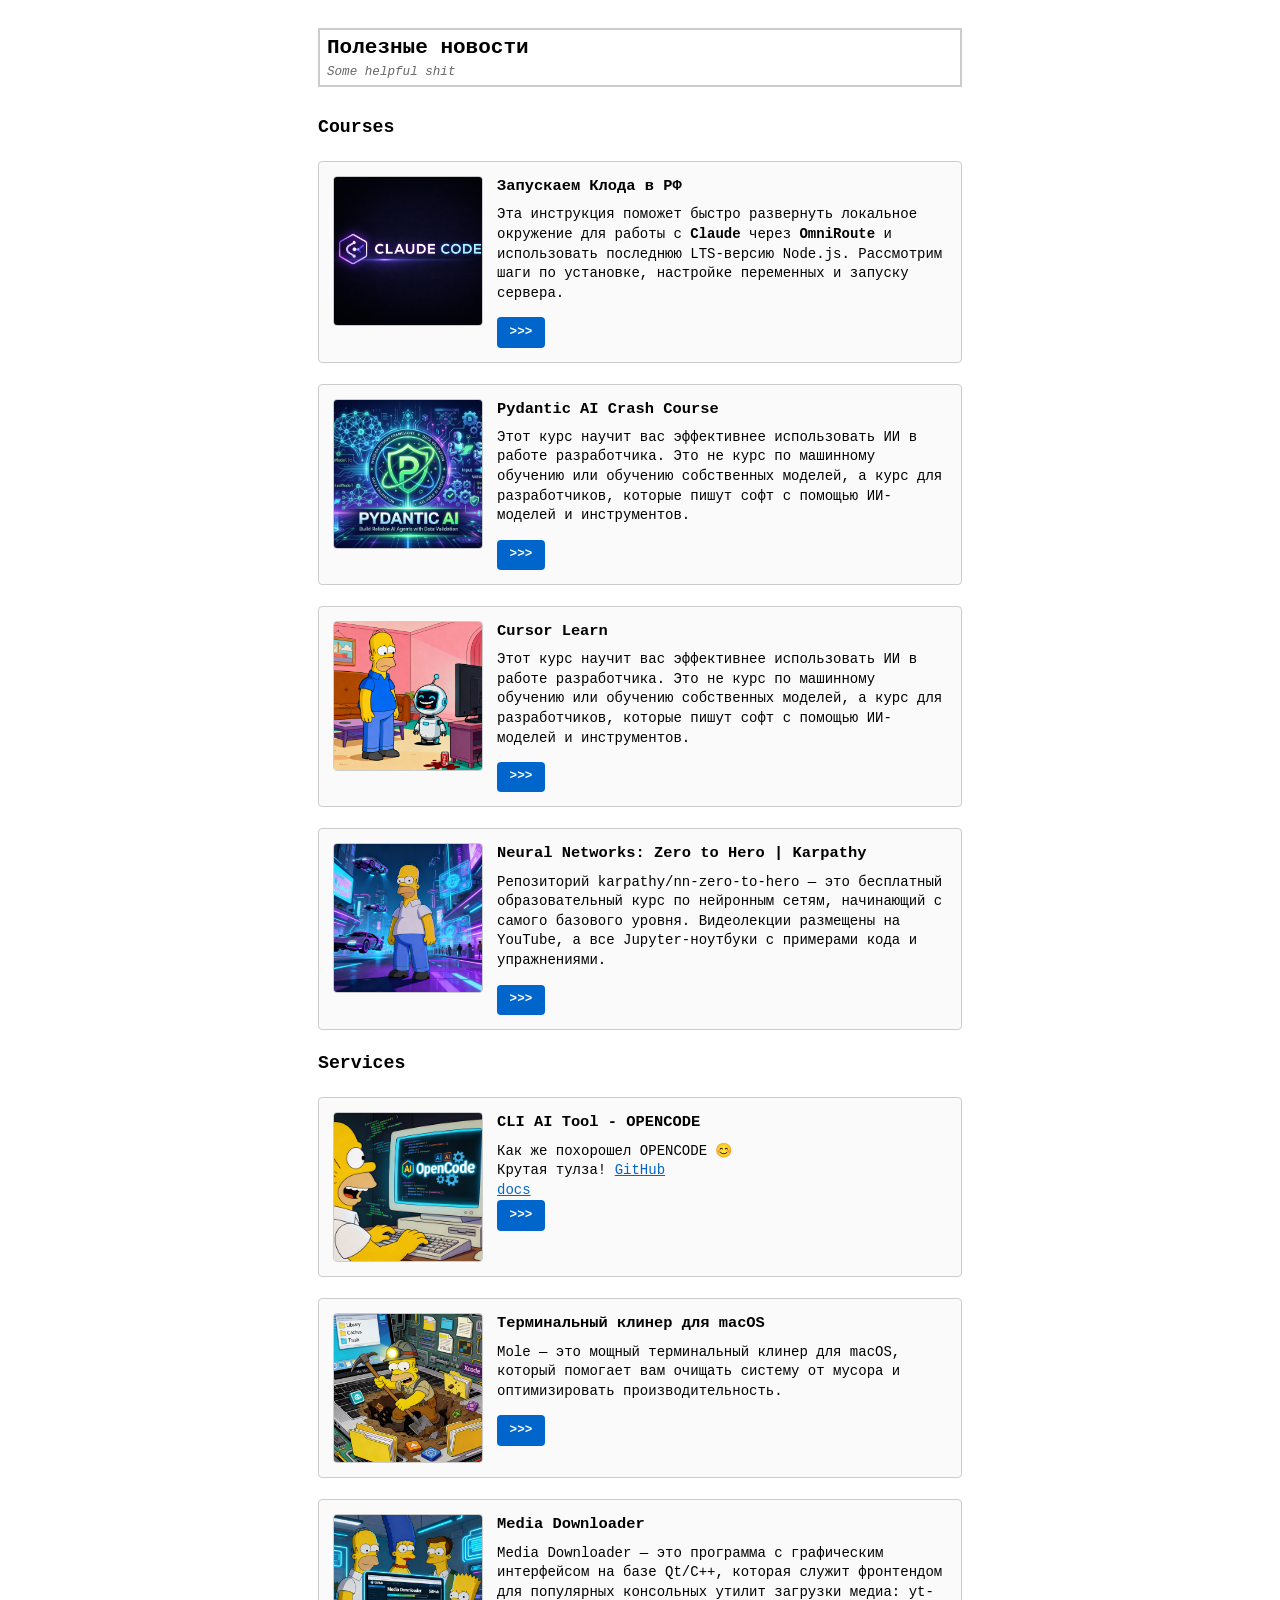
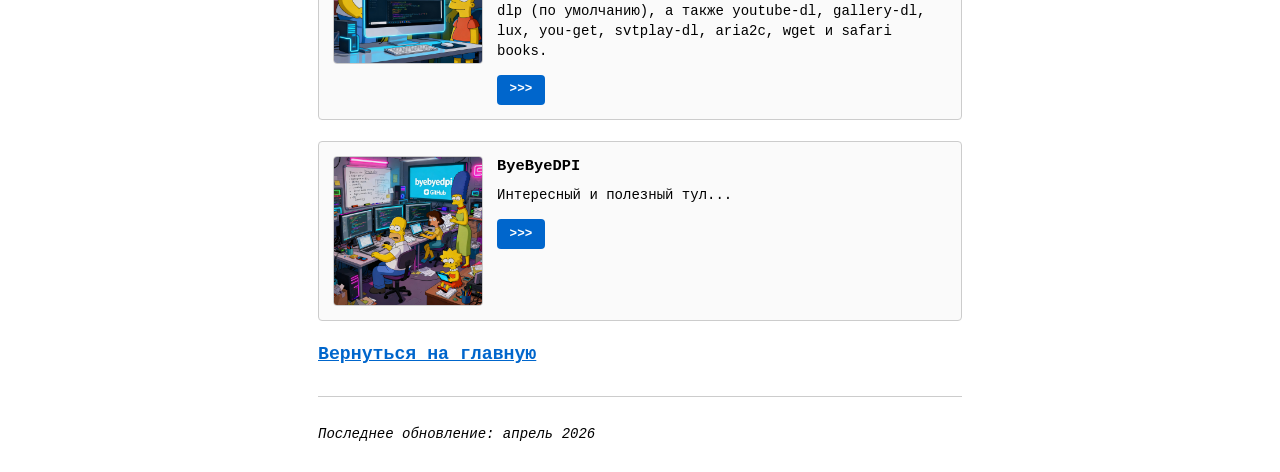
==== news.html @ b44d033d "add anthropic" ====
<!DOCTYPE html>
<html lang="ru">
<head>
    <meta charset="utf-8">
    <meta name="viewport" content="width=device-width, initial-scale=1.0, user-scalable=yes">
    <meta name="author" content="Дмитрий Болдырев">
    <link rel="icon" type="image/x-icon" href="img/favicon.ico">
    <title>Новости проектов</title>
    <link rel="stylesheet" href="css/reset.css">
    <link rel="stylesheet" href="css/style-news.css">
</head>
<body>
    <table class="header">
        <tr>
            <td colspan="2" rowspan="2" class="width-auto">
                <h1 class="title">Полезные новости</h1>
                <span class="subtitle">Some helpful shit</span>
            </td>
        </tr>
    </table>


    <h2 id="tech-news">Courses</h2>

    <div class="news-item">
        <img src="img/cc0704.png" alt="AI News" class="news-image">
        <div class="news-content">
            <h3>Запускаем Клода в РФ</h3>
            <p>Эта инструкция поможет быстро развернуть локальное окружение для работы с 
                <strong>Claude</strong> через <strong>OmniRoute</strong> и использовать последнюю 
                LTS-версию Node.js. Рассмотрим шаги по установке, настройке переменных и запуску сервера.</p>
            <a href="/claude.html" target="_blank" class="read-more">>>></a>
        </div>
    </div>

    <div class="news-item">
        <img src="img/032026_02.png" alt="AI News" class="news-image">
        <div class="news-content">
            <h3>Pydantic AI Crash Course</h3>
            <p>Этот курс научит вас эффективнее использовать ИИ в работе разработчика. Это не курс по машинному обучению или обучению собственных моделей, а курс для разработчиков, которые пишут софт с помощью ИИ-моделей и инструментов.</p>
            <a href="https://www.youtube.com/watch?v=pXktHVUpXUc" target="_blank" class="read-more">>>></a>
        </div>
    </div>

    <div class="news-item">
        <img src="img/01_1025.png" alt="AI News" class="news-image">
        <div class="news-content">
            <h3>Cursor Learn</h3>
            <p>Этот курс научит вас эффективнее использовать ИИ в работе разработчика. Это не курс по машинному обучению или обучению собственных моделей, а курс для разработчиков, которые пишут софт с помощью ИИ-моделей и инструментов.</p>
            <a href="https://cursor.com/ru/learn" target="_blank" class="read-more">>>></a>
        </div>
    </div>

    <div class="news-item">
        <img src="img/02_1025.png" alt="Big Data" class="news-image">
        <div class="news-content">
            <h3>Neural Networks: Zero to Hero | Karpathy</h3>
            <p>Репозиторий karpathy/nn-zero-to-hero — это бесплатный образовательный курс по нейронным сетям, начинающий с самого базового уровня. Видеолекции размещены на YouTube, а все Jupyter-ноутбуки с примерами кода и упражнениями.</p>
            <a href="https://github.com/karpathy/nn-zero-to-hero/tree/master" target="_blank" class="read-more">>>></a>
        </div>
    </div>

    <h2 id="data-science">Services</h2>

    <div class="news-item">
        <img src="img/032026_01.png" alt="ML Research" class="news-image">
        <div class="news-content">
            <h3>CLI AI Tool - OPENCODE</h3>
            <p>Как же похорошел OPENCODE 😊 <br>
                Крутая тулза! 
                <a href="https://github.com/open-code-labs/open-code">GitHub</a><br>
                <a href="https://opencode.ai/docs">docs</a><br>
            <a href="https://opencode.ai/docs" target="_blank" class="read-more">>>></a>
        </div>
    </div>

    <div class="news-item">
        <img src="img/mole.png" alt="ML Research" class="news-image">
        <div class="news-content">
            <h3>Терминальный клинер для macOS</h3>
            <p>Mole — это мощный терминальный клинер для macOS, который помогает вам очищать систему от мусора и оптимизировать производительность.</p>
            <a href="https://github.com/tw93/Mole" target="_blank" class="read-more">>>></a>
        </div>
    </div>

    <div class="news-item">
        <img src="img/03_1025.png" alt="ML Research" class="news-image">
        <div class="news-content">
            <h3>Media Downloader</h3>
            <p>Media Downloader — это программа с графическим интерфейсом на базе Qt/C++, которая служит фронтендом для популярных консольных утилит загрузки медиа: yt-dlp (по умолчанию), а также youtube-dl, gallery-dl, lux, you-get, svtplay-dl, aria2c, wget и safari books.</p>
            <a href="https://github.com/mhogomchungu/media-downloader" target="_blank" class="read-more">>>></a>
        </div>
    </div>

    <div class="news-item">
        <img src="img/04_1025.png" alt="Python DS" class="news-image">
        <div class="news-content">
            <h3>ByeByeDPI</h3>
            <p>Интересный и полезный тул...</p>
            <a href="https://github.com/BDManual/ByeByeDPI-Manual/blob/main/start.md" target="_blank" class="read-more">
                >>>
            </a>
        </div>
    </div>


    <h2 id="back"><a href="index.html">Вернуться на главную</a></h2>

    <hr>
    <p><em>Последнее обновление: апрель 2026</em></p>

    <script src="js/script.js"></script>
</body>
</html>
---- css/style-news.css ----
/* Light theme for News page */

:root {
  --mono-font: 'SF Mono', 'Monaco', 'Inconsolata', 'Fira Code', 'Fira Mono', 'Roboto Mono', 'Consolas', 'Liberation Mono', monospace;
  --char-width: 0.6em;
  --line-height: 1.4;
  --border-color: #ccc;
  --bg-color: #fff;
  --text-color: #000;
  --accent-color: #666;
  --grid-size: calc(var(--char-width) * 80);
}

* {
  box-sizing: border-box;
}

html {
  font-family: var(--mono-font);
  font-size: 14px;
  line-height: var(--line-height);
  color: var(--text-color);
  background-color: var(--bg-color);
}

body {
  max-width: var(--grid-size);
  margin: 0 auto;
  padding: 1em;
}

/* Typography */
h1, h2, h3, h4, h5, h6 {
  font-weight: bold;
  margin: 1em 0 0.5em 0;
  line-height: var(--line-height);
}

h1 { font-size: 1.5em; }
h2 { font-size: 1.3em; }
h3 { font-size: 1.1em; }
h4 { font-size: 1em; }

p {
  margin: 0 0 1em 0;
}

/* Header table */
.header {
  width: 100%;
  border-collapse: collapse;
  margin-bottom: 2em;
  border: 1px solid var(--border-color);
}

.header th,
.header td {
  border: 1px solid var(--border-color);
  padding: 0.2em 0.5em;
  text-align: left;
  vertical-align: top;
}

.header th {
  background-color: #f0f0f0;
  font-weight: bold;
  white-space: nowrap;
}

.width-min {
  width: 1%;
  white-space: nowrap;
}

.width-auto {
  width: auto;
}

/* Force header table into a single-column stacked layout */
.header tr {
  display: block;
}

.header th,
.header td {
  display: block;
  width: 100%;
}

.header tr + tr {
  margin-top: 0.5em;
}

.title {
  font-size: 1.5em;
  margin: 0;
  font-weight: bold;
}

.subtitle {
  font-size: 0.9em;
  color: var(--accent-color);
  font-style: italic;
}

/* Navigation */
#TOC {
  margin: 2em 0;
  padding: 1em;
  border: 1px solid var(--border-color);
  background-color: #f9f9f9;
}

#TOC ul {
  margin: 0;
  padding-left: 1.5em;
}

#TOC li {
  margin: 0.2em 0;
}

#toc-title {
  margin-top: 0;
  font-size: 1.1em;
}

/* Lists */
ul, ol {
  margin: 0 0 1em 0;
  padding-left: 2em;
}

li {
  margin: 0.3em 0;
}

/* Tables */
table {
  width: 100%;
  border-collapse: collapse;
  margin: 1em 0;
}

th, td {
  border: 1px solid var(--border-color);
  padding: 0.3em 0.5em;
  text-align: left;
  vertical-align: top;
}

th {
  background-color: #f0f0f0;
  font-weight: bold;
}

/* Grid system */
.grid {
  display: grid;
  grid-template-columns: 1fr 1fr;
  gap: 2em;
  margin: 1em 0;
}

@media (max-width: 600px) {
  .grid {
    grid-template-columns: 1fr;
  }
}

/* Code and preformatted text */
code {
  font-family: var(--mono-font);
  background-color: #f0f0f0;
  padding: 0.1em 0.3em;
  border-radius: 2px;
  font-size: 0.9em;
}

pre {
  background-color: #f0f0f0;
  padding: 1em;
  overflow-x: auto;
  border: 1px solid var(--border-color);
  margin: 1em 0;
}

pre code {
  background: none;
  padding: 0;
}

/* Figures */
figure {
  margin: 2em 0;
  padding: 1em;
  border: 1px solid var(--border-color);
  background-color: #f9f9f9;
}

figcaption {
  font-style: italic;
  margin-top: 0.5em;
  color: var(--accent-color);
  text-align: center;
}

/* Links */
a {
  color: #0066cc;
  text-decoration: underline;
}

a:hover {
  background-color: #e6f3ff;
}

/* Horizontal rule */
hr {
  border: none;
  border-top: 1px solid var(--border-color);
  margin: 2em 0;
}

/* Emphasis */
strong {
  font-weight: bold;
}

em {
  font-style: italic;
}

/* Time elements */
time {
  white-space: nowrap;
}

/* Responsive design */
@media (max-width: 800px) {
  html {
    font-size: 13px;
  }

  body {
    padding: 0.5em;
  }

  .header th,
  .header td {
    padding: 0.1em 0.3em;
  }
}

@media (max-width: 600px) {
  html {
    font-size: 12px;
  }

  .grid {
    grid-template-columns: 1fr;
    gap: 1em;
  }
}

/* News items styling */
.news-item {
  display: flex;
  gap: 1em;
  margin: 1.5em 0;
  padding: 1em;
  border: 1px solid var(--border-color);
  background-color: #fafafa;
  border-radius: 4px;
}

.news-image {
  width: 150px;
  height: 150px;
  object-fit: cover;
  border: 1px solid var(--border-color);
  border-radius: 4px;
}

.news-content {
  flex: 1;
}

.news-content h3 {
  margin: 0 0 0.5em 0;
  font-size: 1.1em;
}

.news-content p {
  margin: 0 0 1em 0;
  line-height: 1.4;
}

.read-more {
  display: inline-block;
  padding: 0.5em 1em;
  background-color: #0066cc;
  color: white;
  text-decoration: none;
  border-radius: 4px;
  font-size: 0.9em;
  font-weight: bold;
}

.read-more:hover {
  background-color: #0052a3;
}

@media (max-width: 600px) {
  .news-item {
    flex-direction: column;
    align-items: center;
    text-align: center;
  }

  .news-image {
    width: 100%;
    max-width: 200px;
  }
}

/* Print styles */
@media print {
  body {
    max-width: none;
    margin: 0;
    padding: 0;
  }

  .header,
  table,
  figure {
    break-inside: avoid;
  }
}
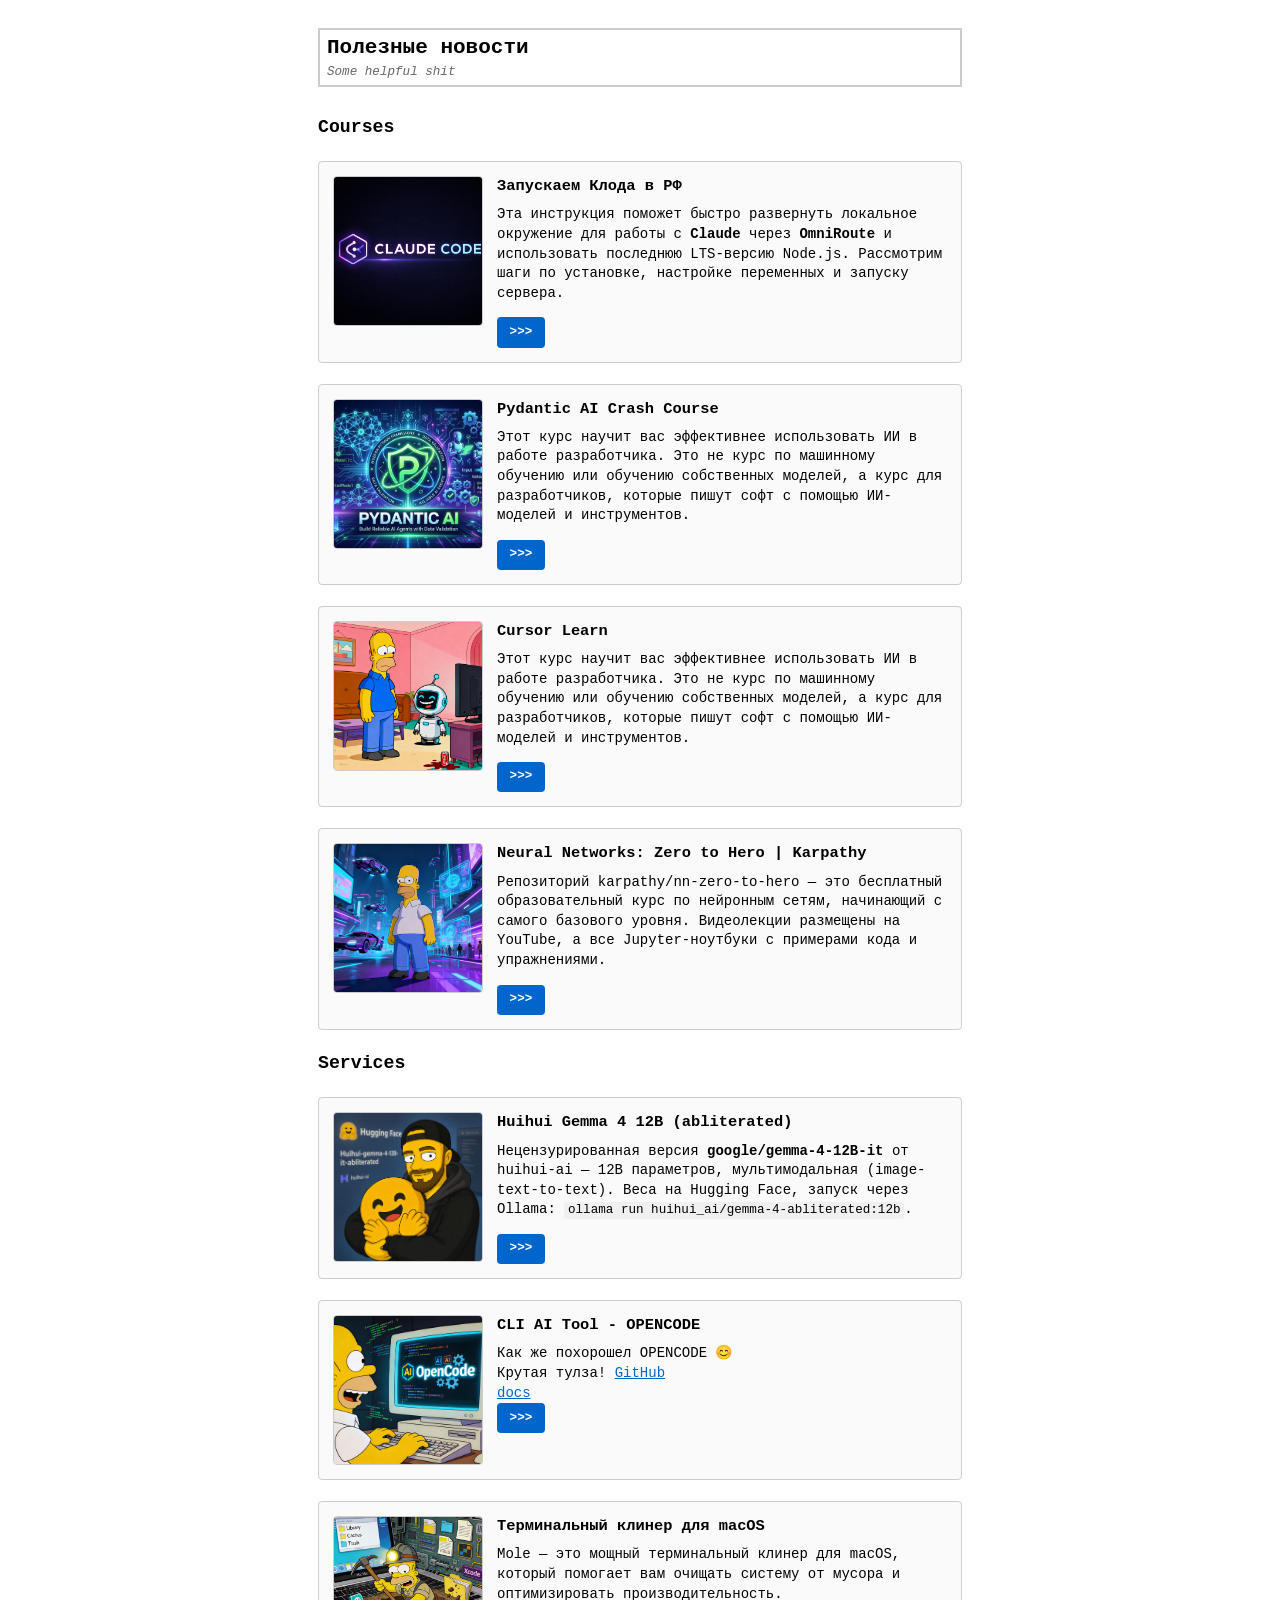
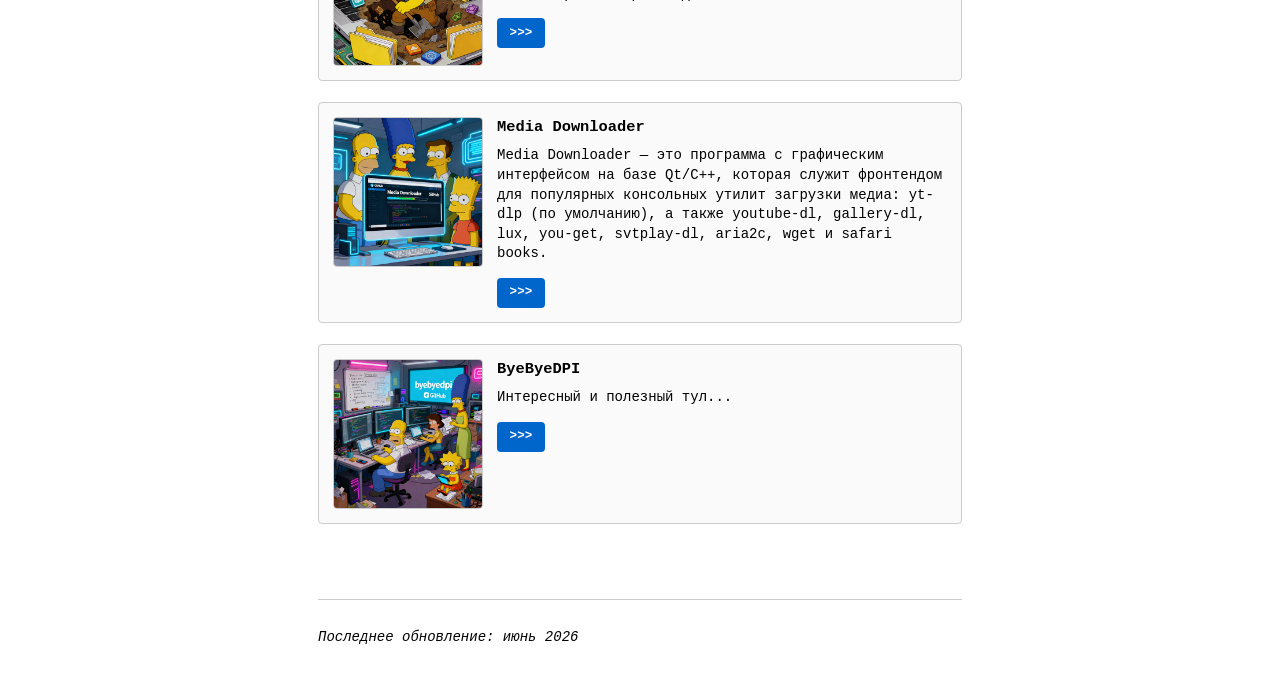
==== commit d1d42a85: "add june news about huihui" ====
--- a/news.html
+++ b/news.html
@@ -63,6 +63,15 @@
     <h2 id="data-science">Services</h2>
 
     <div class="news-item">
+        <img src="img/1725cb9a-3fef-4d7f-93b3-381a0eb45fa9.png" alt="Gemma 4 Abliterated" class="news-image">
+        <div class="news-content">
+            <h3>Huihui Gemma 4 12B (abliterated)</h3>
+            <p>Нецензурированная версия <strong>google/gemma-4-12B-it</strong> от huihui-ai — 12B параметров, мультимодальная (image-text-to-text). Веса на Hugging Face, запуск через Ollama: <code>ollama run huihui_ai/gemma-4-abliterated:12b</code>.</p>
+            <a href="https://huggingface.co/huihui-ai/Huihui-gemma-4-12B-it-abliterated" target="_blank" class="read-more">>>></a>
+        </div>
+    </div>
+
+    <div class="news-item">
         <img src="img/032026_01.png" alt="ML Research" class="news-image">
         <div class="news-content">
             <h3>CLI AI Tool - OPENCODE</h3>
@@ -107,7 +116,7 @@
     <h2 id="back"><a href="index.html">Вернуться на главную</a></h2>
 
     <hr>
-    <p><em>Последнее обновление: апрель 2026</em></p>
+    <p><em>Последнее обновление: июнь 2026</em></p>
 
     <script src="js/script.js"></script>
 </body>
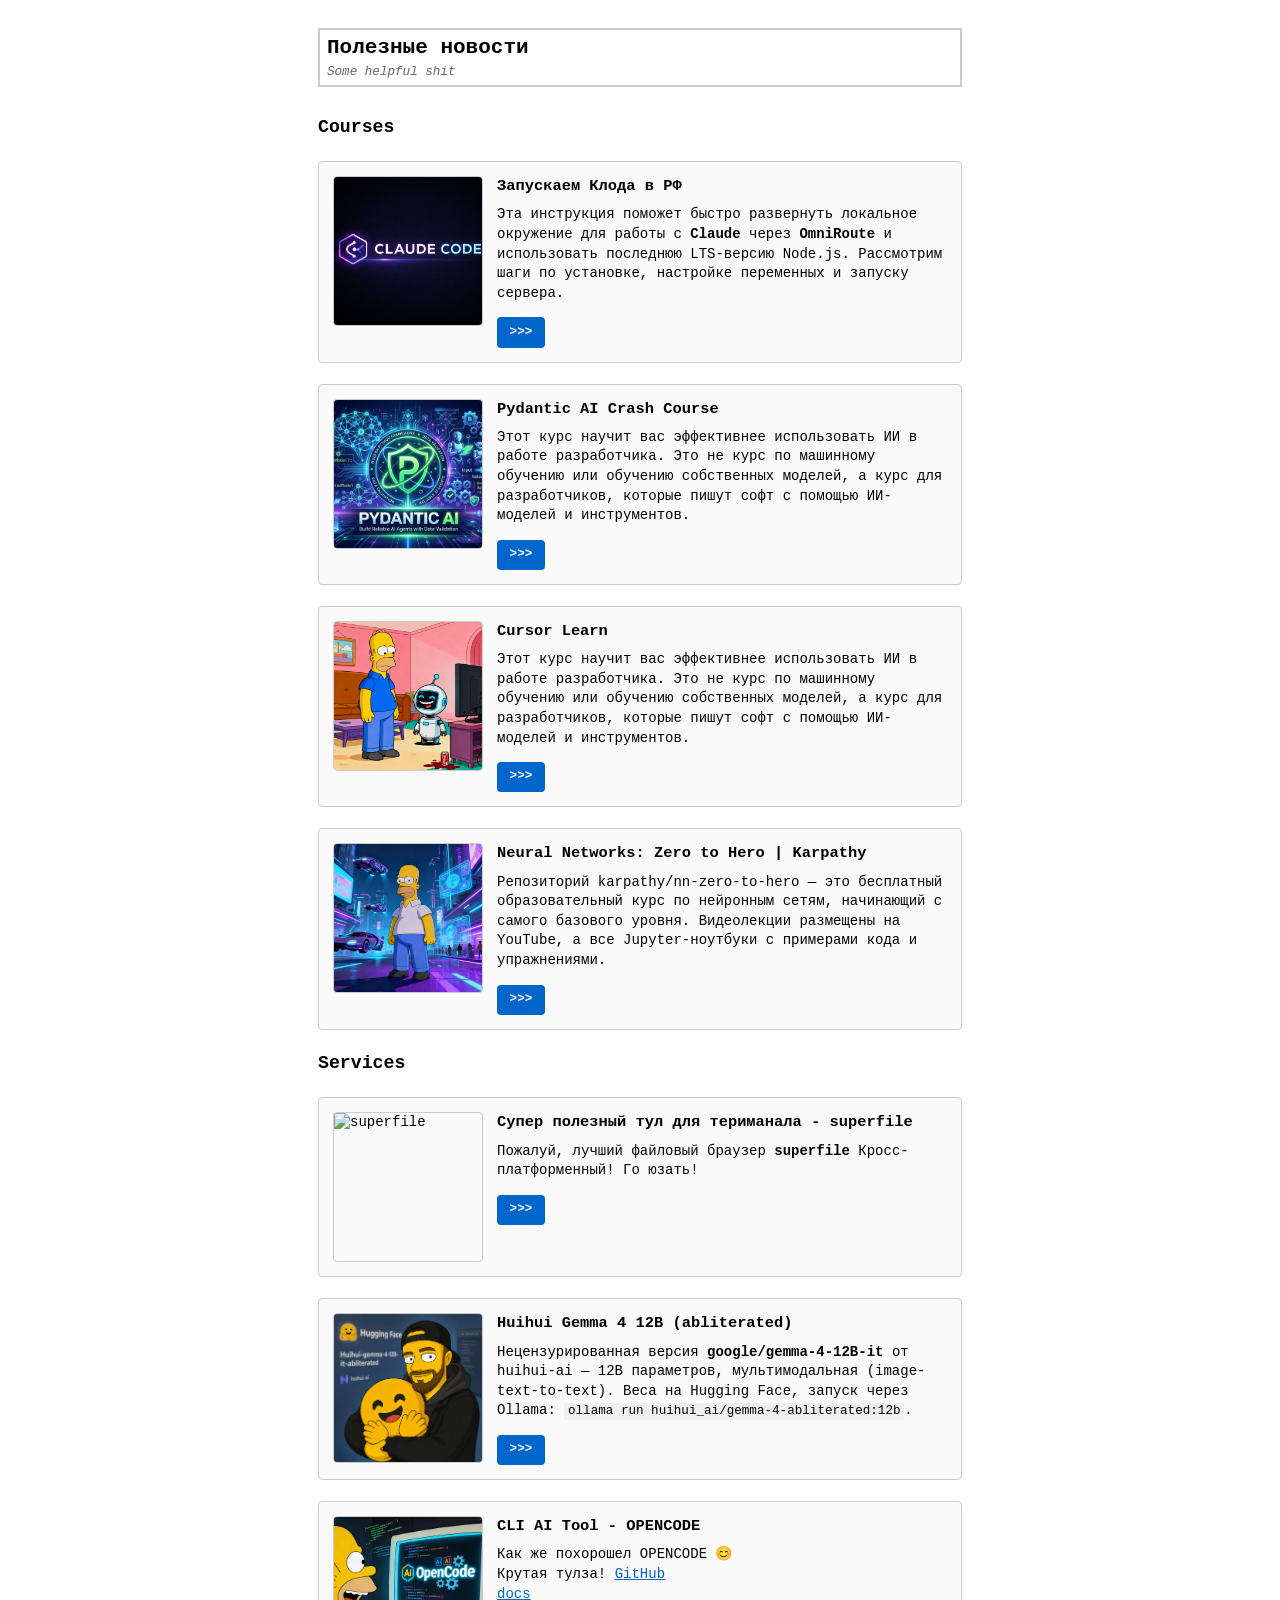
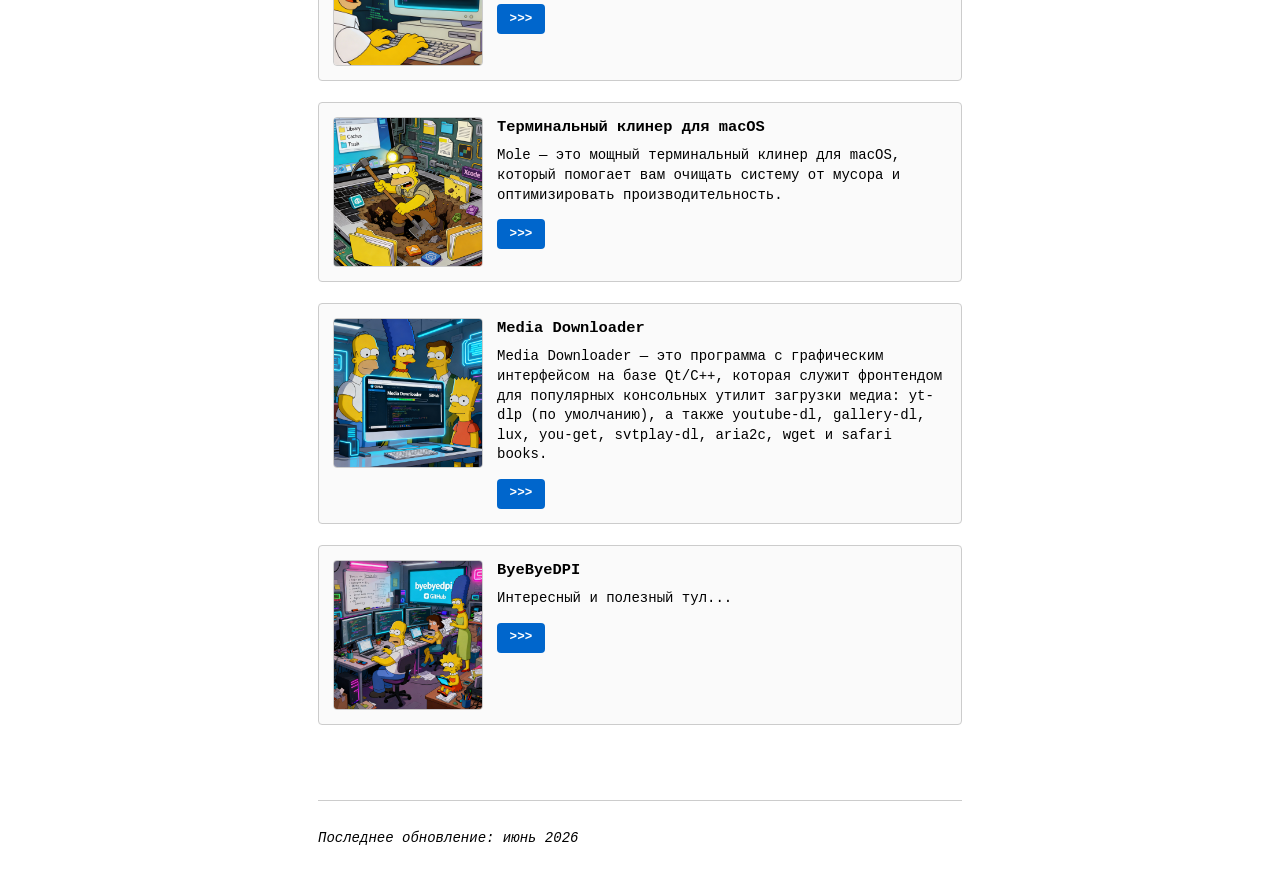
==== commit 6d4e8ba3: "add news superfile" ====
--- a/news.html
+++ b/news.html
@@ -63,6 +63,15 @@
     <h2 id="data-science">Services</h2>
 
     <div class="news-item">
+        <img src="img/superfile.png" alt="superfile" class="news-image">
+        <div class="news-content">
+            <h3>Супер полезный тул для териманала - superfile</h3>
+            <p>Пожалуй, лучший файловый браузер <strong>superfile</strong> Кросс-платформенный! Го юзать! </p>
+            <a href="https://github.com/yorukot/superfile" target="_blank" class="read-more">>>></a>
+        </div>
+    </div>
+
+    <div class="news-item">
         <img src="img/1725cb9a-3fef-4d7f-93b3-381a0eb45fa9.png" alt="Gemma 4 Abliterated" class="news-image">
         <div class="news-content">
             <h3>Huihui Gemma 4 12B (abliterated)</h3>
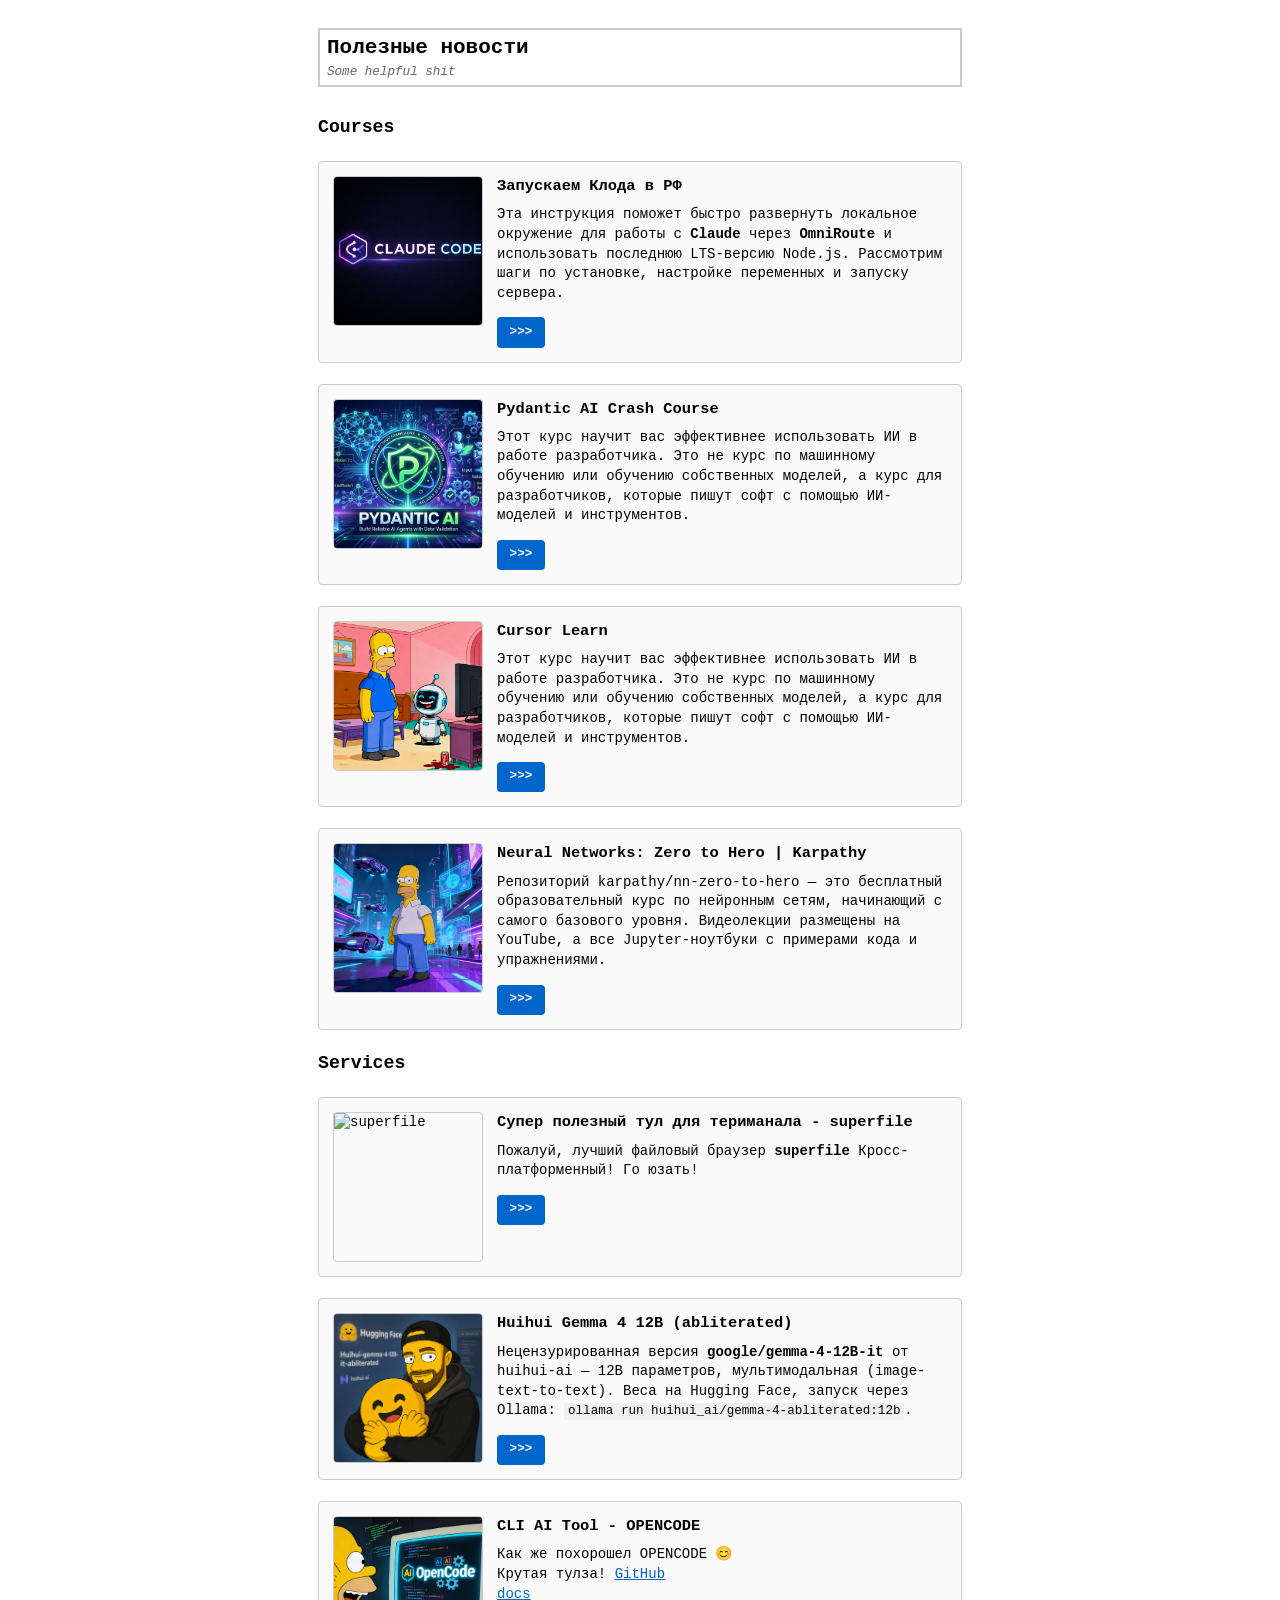
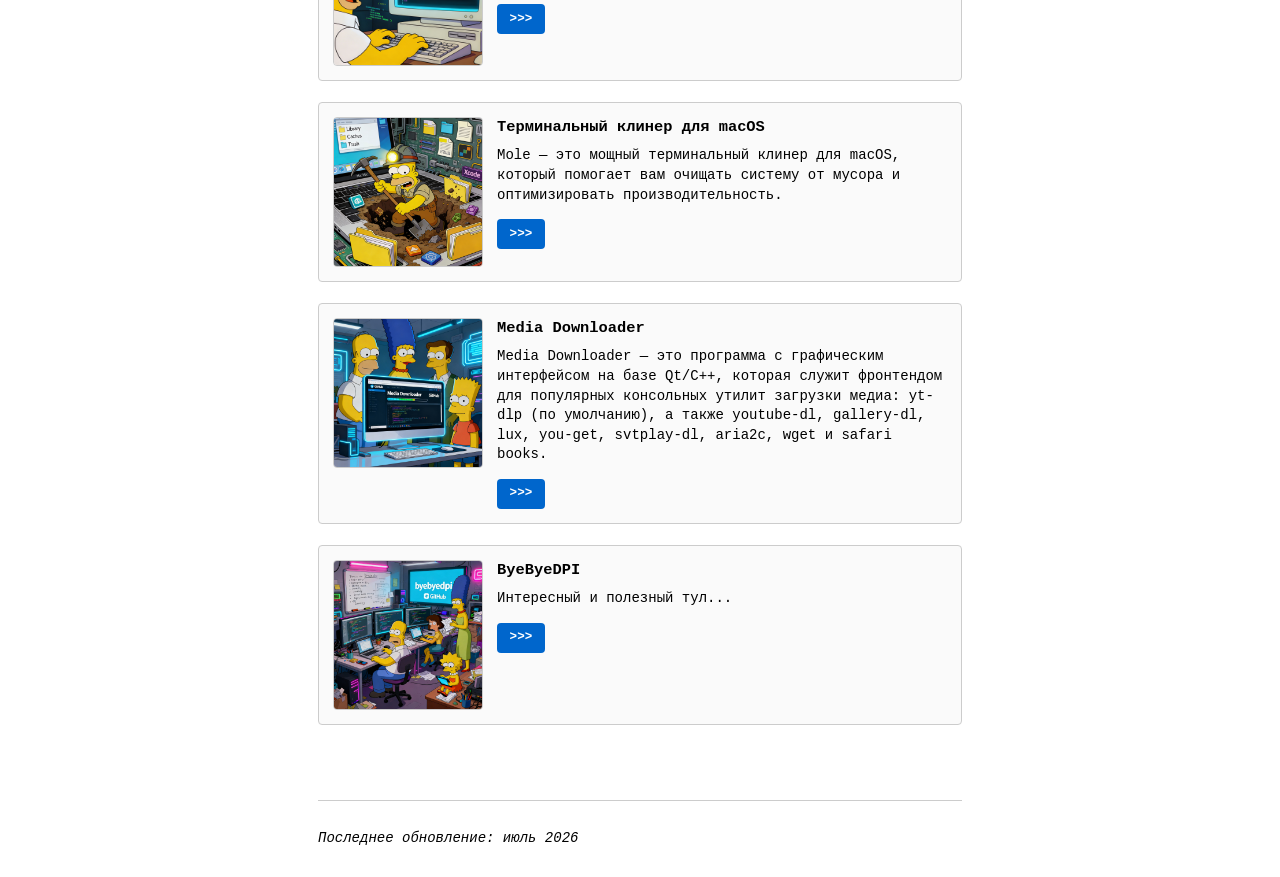
==== commit c123a014: "update" ====
--- a/news.html
+++ b/news.html
@@ -125,7 +125,7 @@
     <h2 id="back"><a href="index.html">Вернуться на главную</a></h2>
 
     <hr>
-    <p><em>Последнее обновление: июнь 2026</em></p>
+    <p><em>Последнее обновление: июль 2026</em></p>
 
     <script src="js/script.js"></script>
 </body>
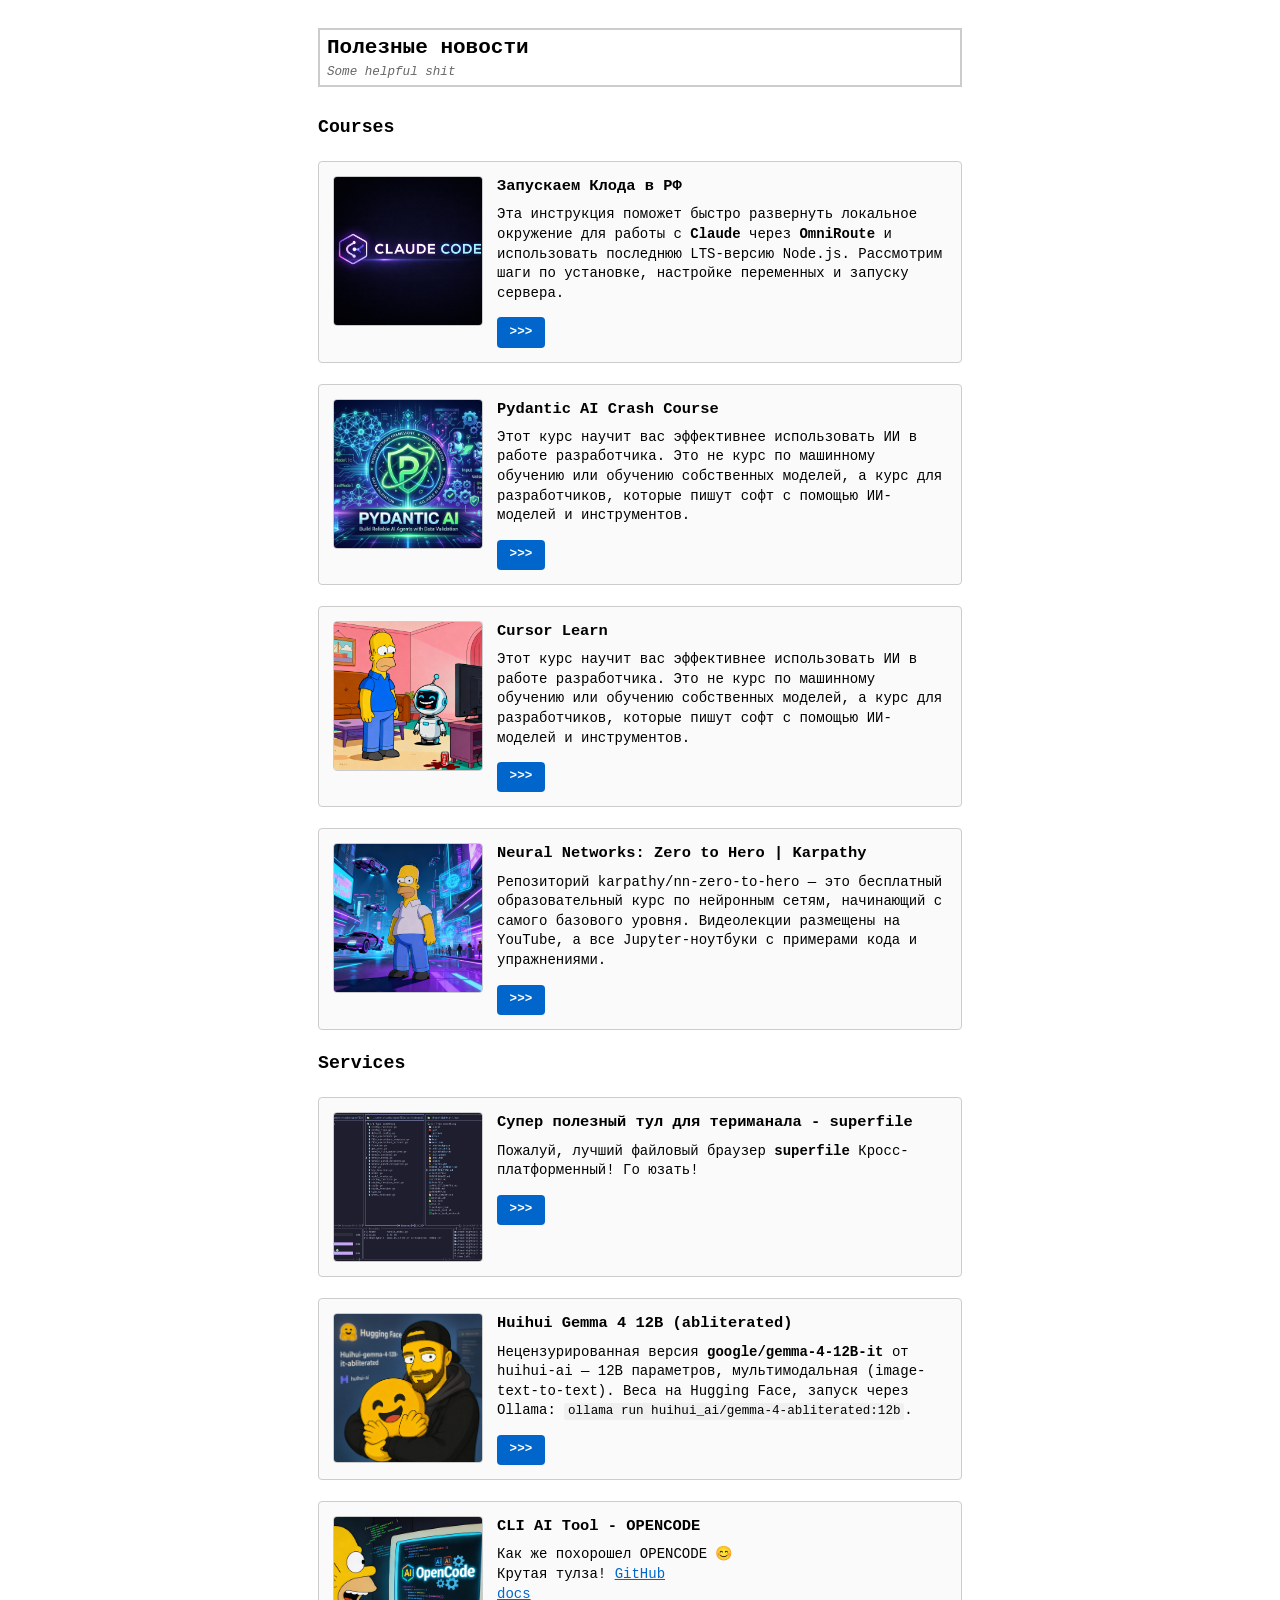
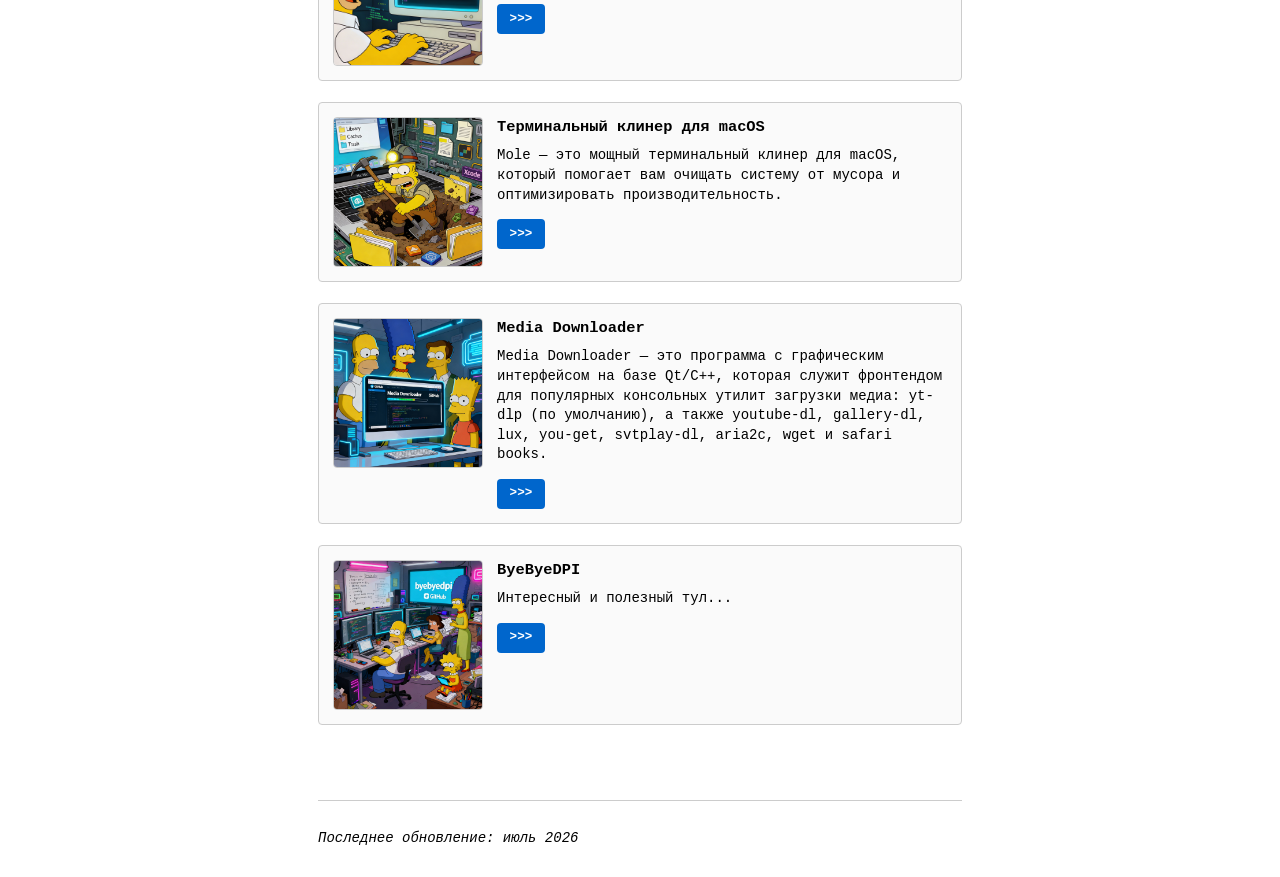
==== commit d2c7fccf: "correct" ====
--- a/news.html
+++ b/news.html
@@ -63,7 +63,7 @@
     <h2 id="data-science">Services</h2>
 
     <div class="news-item">
-        <img src="img/superfile.png" alt="superfile" class="news-image">
+        <img src="img/superfiles1.jpg" alt="superfile" class="news-image">
         <div class="news-content">
             <h3>Супер полезный тул для териманала - superfile</h3>
             <p>Пожалуй, лучший файловый браузер <strong>superfile</strong> Кросс-платформенный! Го юзать! </p>
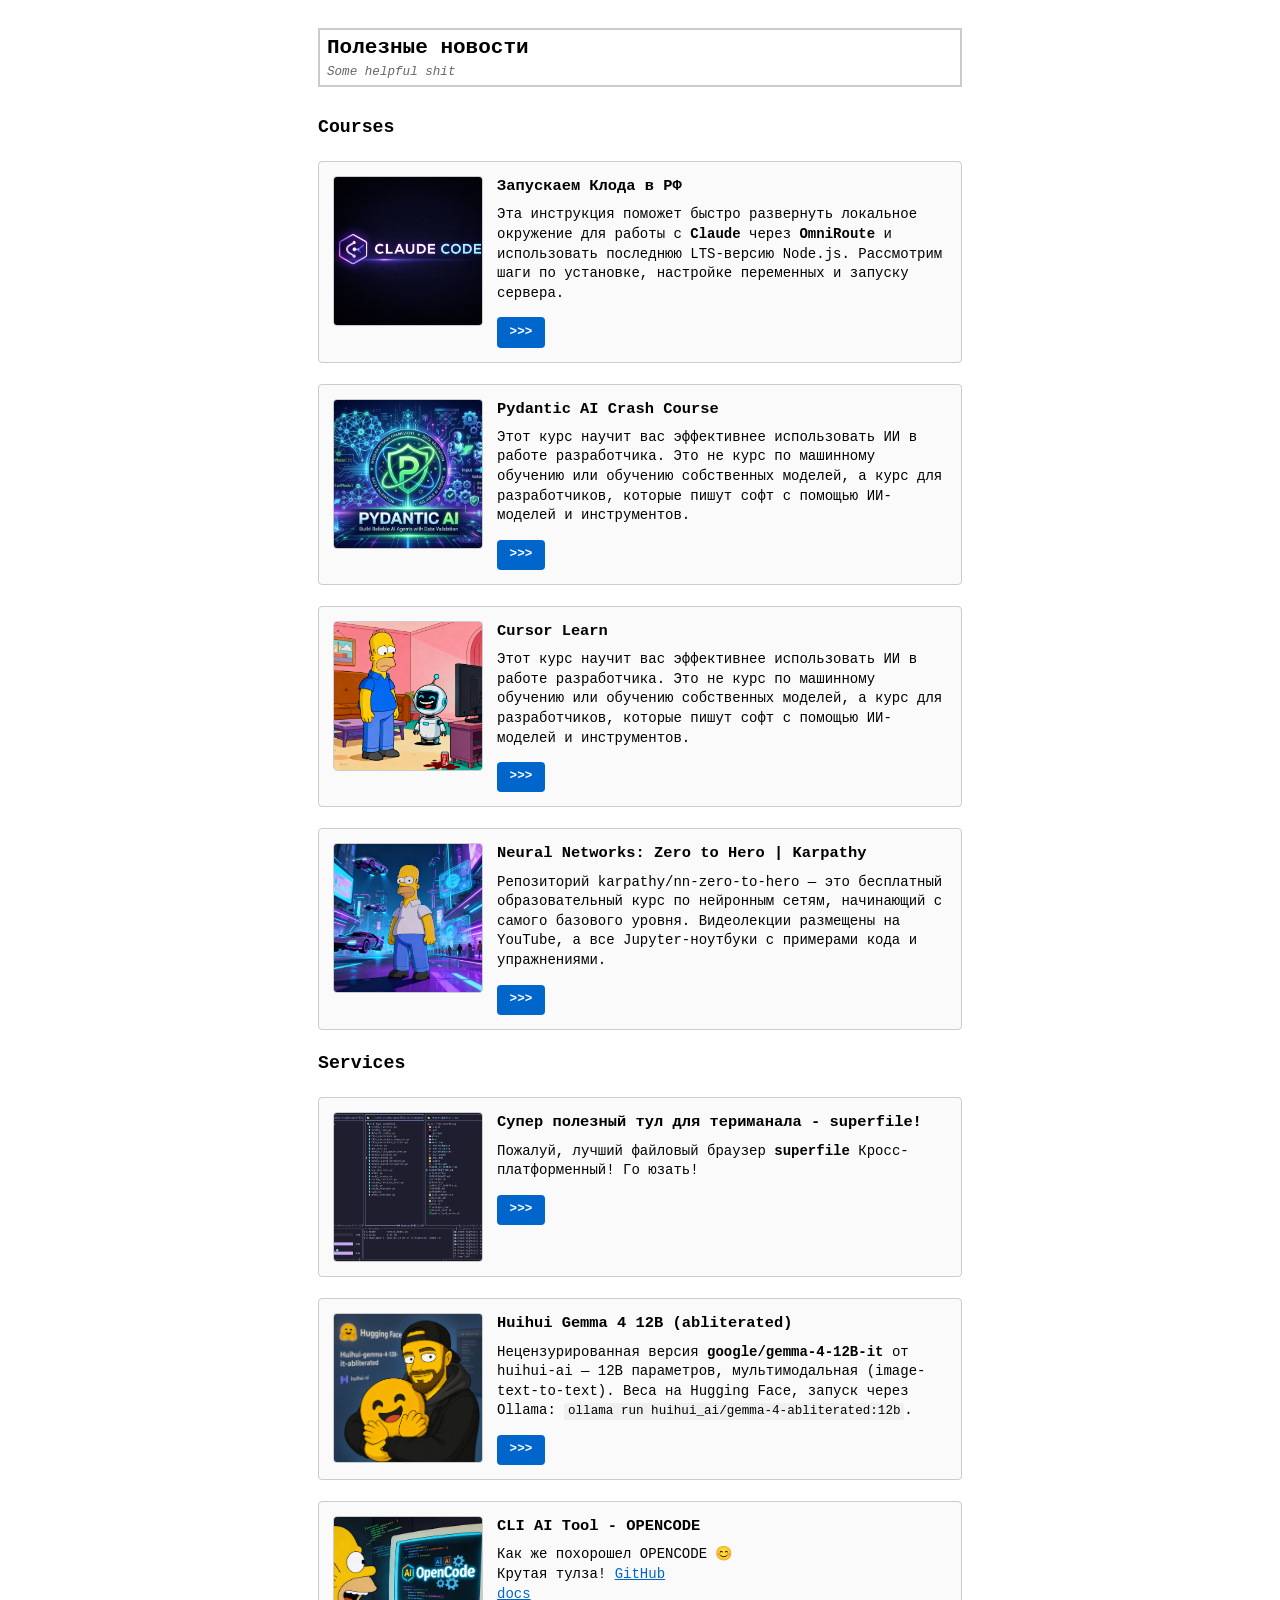
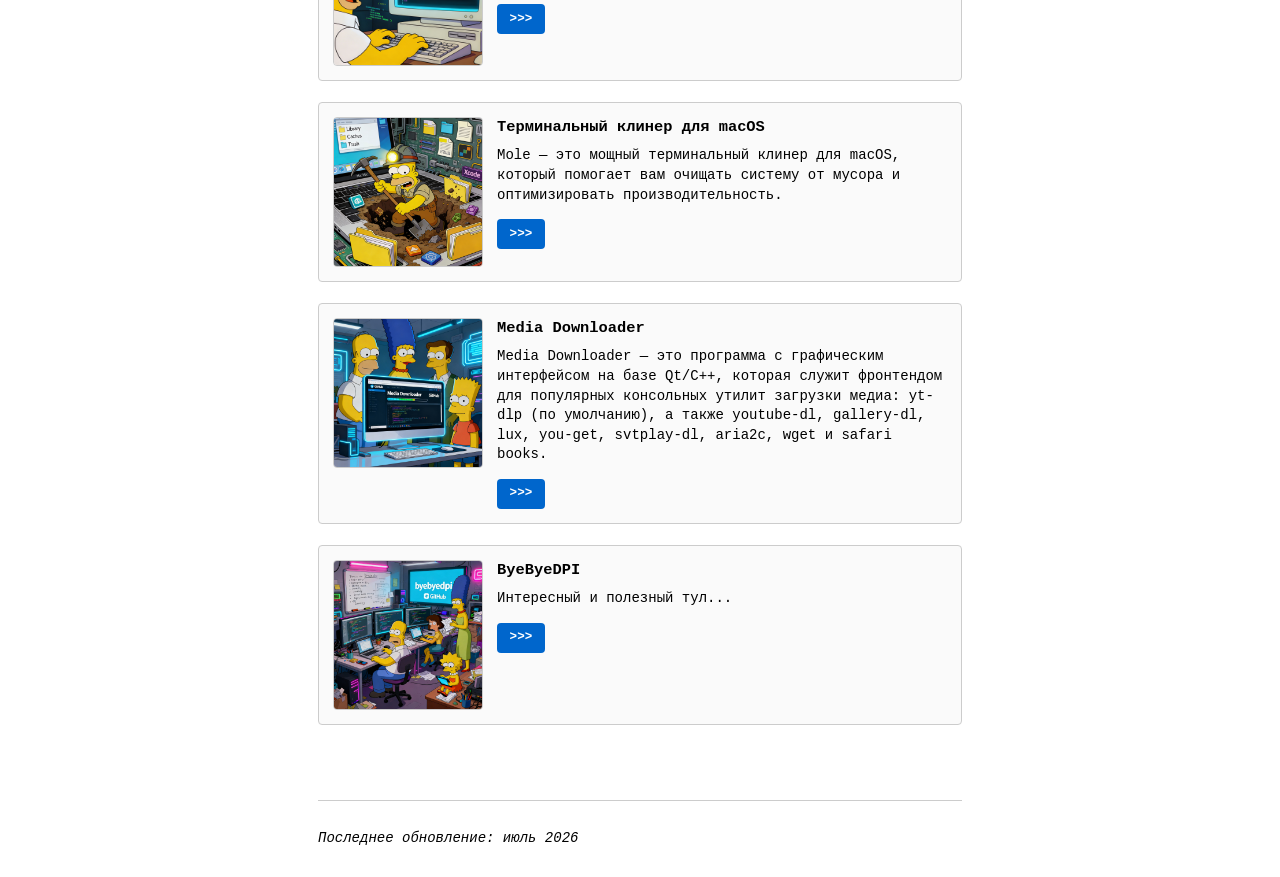
==== commit 23b02e83: "add new sign" ====
--- a/news.html
+++ b/news.html
@@ -65,7 +65,7 @@
     <div class="news-item">
         <img src="img/superfiles1.jpg" alt="superfile" class="news-image">
         <div class="news-content">
-            <h3>Супер полезный тул для териманала - superfile</h3>
+            <h3>Супер полезный тул для териманала - superfile!</h3>
             <p>Пожалуй, лучший файловый браузер <strong>superfile</strong> Кросс-платформенный! Го юзать! </p>
             <a href="https://github.com/yorukot/superfile" target="_blank" class="read-more">>>></a>
         </div>
